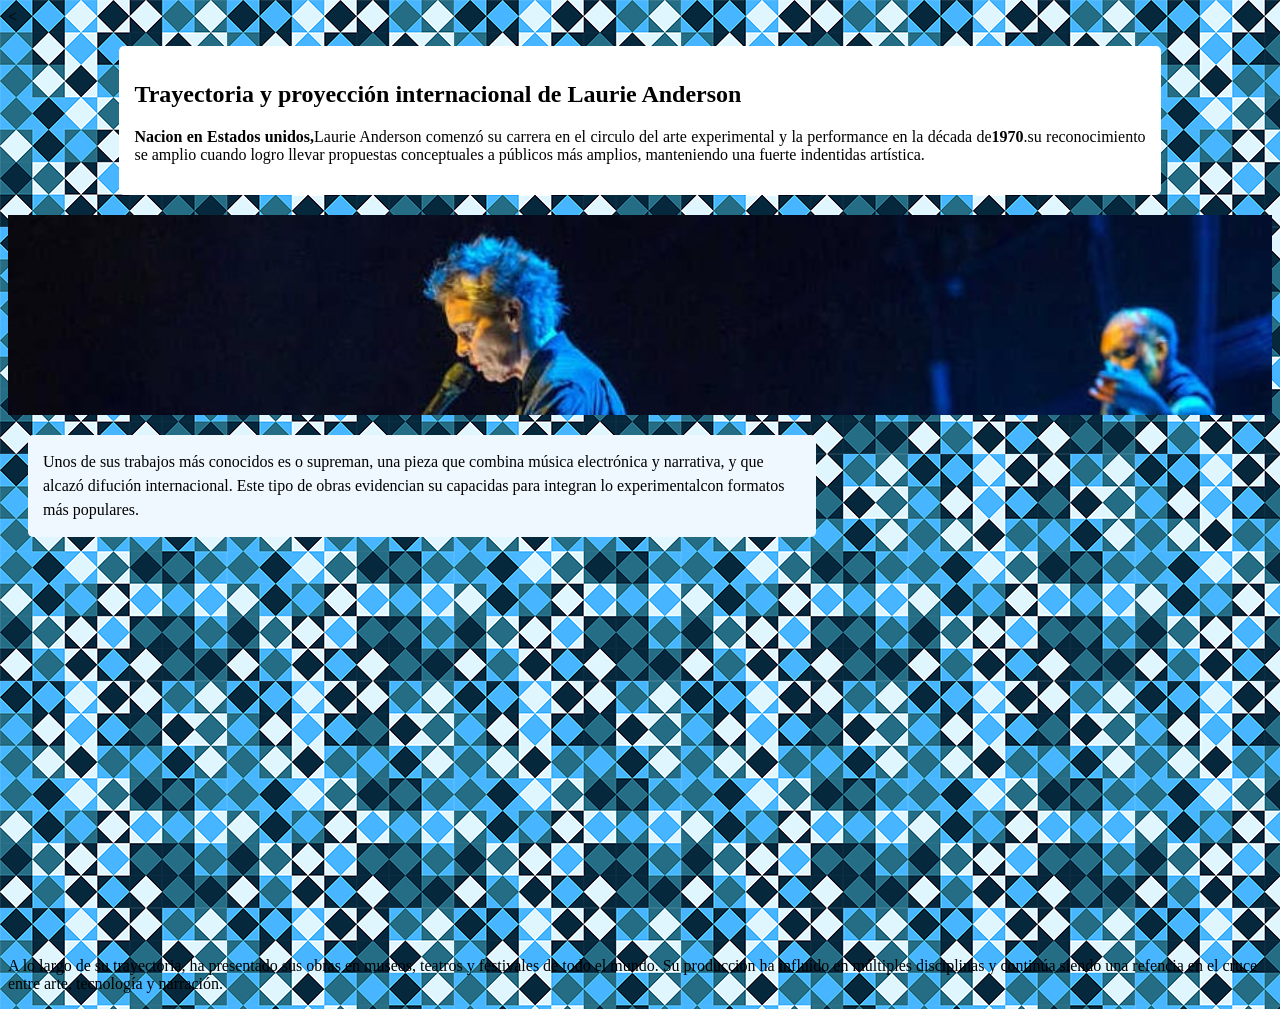
==== pagina2.html @ 6f2d35ad "Se modificaron los estilos CSS de los cuadros de texto para mejorar la visualización y legibilidad, " ====
<<!DOCTYPE html>
<html long="es">
    <head>
        <meta charset="UTF-8">
        <title>Trayectoria y proyección internacional</title>
        <link rel="stylesheet" href="estilos2.css">
    </head>
    <body>
        <header>
            <article class="caja">
            <h1>Trayectoria y proyección internacional de Laurie Anderson</h1>
            <p><strong>Nacion en Estados unidos,</strong>Laurie Anderson comenzó su carrera en el circulo del arte experimental y la performance en la década de<strong>1970</strong>.su reconocimiento se amplio cuando logro llevar propuestas conceptuales a públicos más amplios, manteniendo una fuerte indentidas artística.</p>
            </article>
        </header>
        <img src="img/anderson-2.jpg" class="banner">
        <main>
            <p class="parrafo">Unos de sus trabajos más conocidos es o supreman, una pieza que combina música electrónica y narrativa, y que alcazó difución internacional. Este tipo de obras evidencian su capacidas para integran lo experimentalcon formatos más populares. </p>
        </main>
    <iframe src="https://archive.org/embed/Laurie_Anderson_O_Superman" width="560" height="384" frameborder="0" webkitallowfullscreen="true" mozallowfullscreen="true" allowfullscreen></iframe>
    <sectio class="texto">
        <p>A lo largo de su trayectoria, ha presentado sus obras en museos, teatros y festivales de todo el mundo. Su produccion ha influido en múltiples disciplinas y continúa siendo una refencia en el cruce entre arte, tecnología y narración. </p>
    </sectio>


</body>
</html>
---- estilos2.css ----
body{
    background-image: url("img/fondo.png");
}
.banner{
    width: 100%;
    height: 200px;
    object-fit:cover ;
    object-position: top;
}
    .caja{
        background-color: white;
        color:black;
        width:80%;
        padding:15px;
        margin:20px auto;
        border-radius: 5px;
        text-align: justify;
    }
    .parrafo{
        background-color: aliceblue;
        color:black;
        width: 60%;
        padding:15px;
        border-radius:5px;
        margin:20PX;
        border-radius:5px;
        line-height: 1.5;
    }
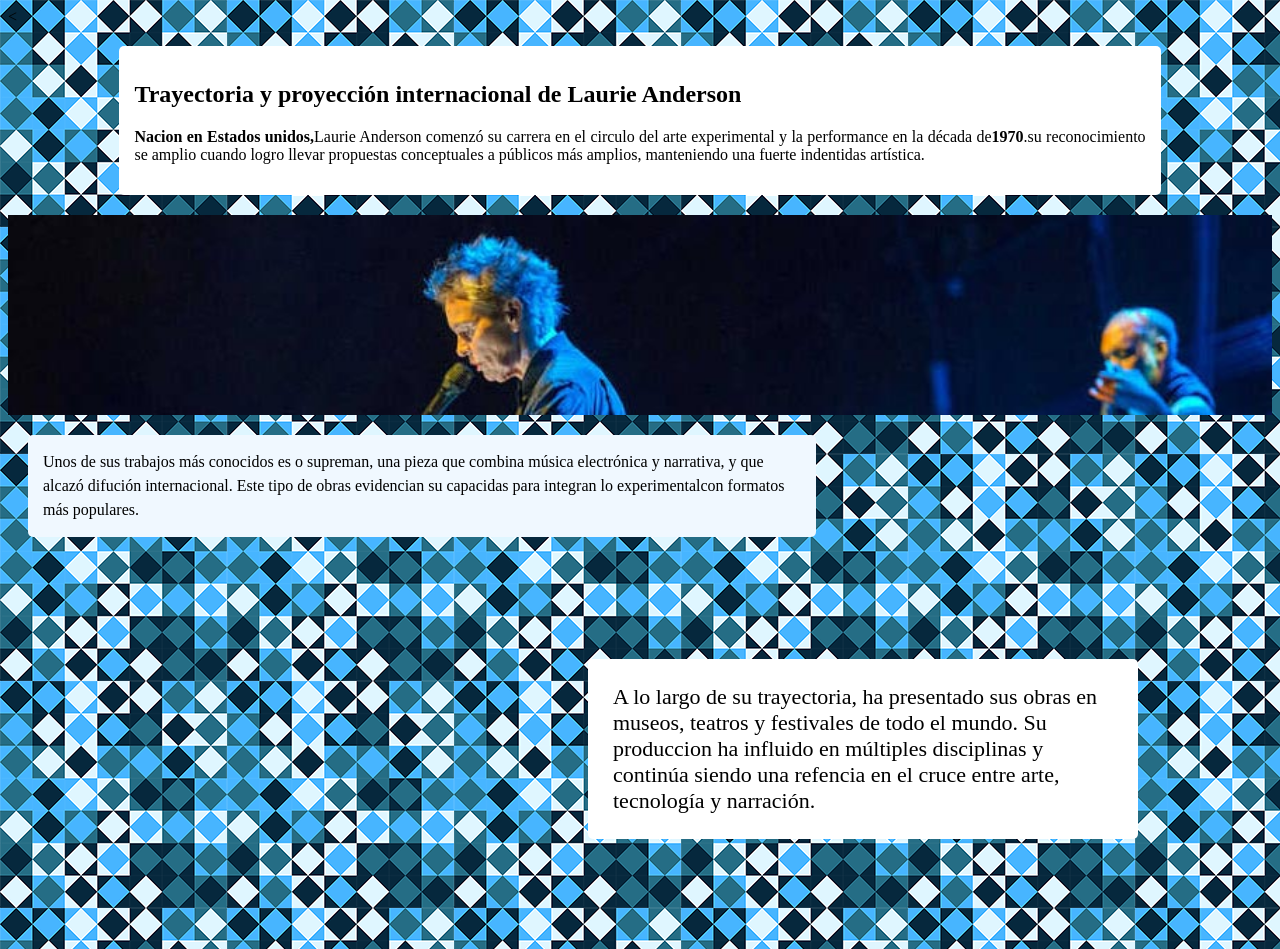
==== commit 97cbae2b: "Se modifico los estilos CSS del texto junto al video, ajustando tamaño, ancho y espaciado de la caja" ====
--- a/pagina2.html
+++ b/pagina2.html
@@ -16,11 +16,9 @@
         <main>
             <p class="parrafo">Unos de sus trabajos más conocidos es o supreman, una pieza que combina música electrónica y narrativa, y que alcazó difución internacional. Este tipo de obras evidencian su capacidas para integran lo experimentalcon formatos más populares. </p>
         </main>
+        <div class="contenedor-video">
     <iframe src="https://archive.org/embed/Laurie_Anderson_O_Superman" width="560" height="384" frameborder="0" webkitallowfullscreen="true" mozallowfullscreen="true" allowfullscreen></iframe>
-    <sectio class="texto">
-        <p>A lo largo de su trayectoria, ha presentado sus obras en museos, teatros y festivales de todo el mundo. Su produccion ha influido en múltiples disciplinas y continúa siendo una refencia en el cruce entre arte, tecnología y narración. </p>
-    </sectio>
-
-
+        <p class="texto">A lo largo de su trayectoria, ha presentado sus obras en museos, teatros y festivales de todo el mundo. Su produccion ha influido en múltiples disciplinas y continúa siendo una refencia en el cruce entre arte, tecnología y narración. </p>
+        </div>
 </body>
 </html>
--- a/estilos2.css
+++ b/estilos2.css
@@ -25,4 +25,17 @@
         margin:20PX;
         border-radius:5px;
         line-height: 1.5;
+    }
+    .contenedor-video{
+        display:flex;
+        align-items: center;
+        gap:20px;
+    }
+    .texto {
+        background-color: white;
+        color:black;
+        width:500px;
+        padding: 25px;
+        font-size: 22px;
+        border-radius:5px;
     }
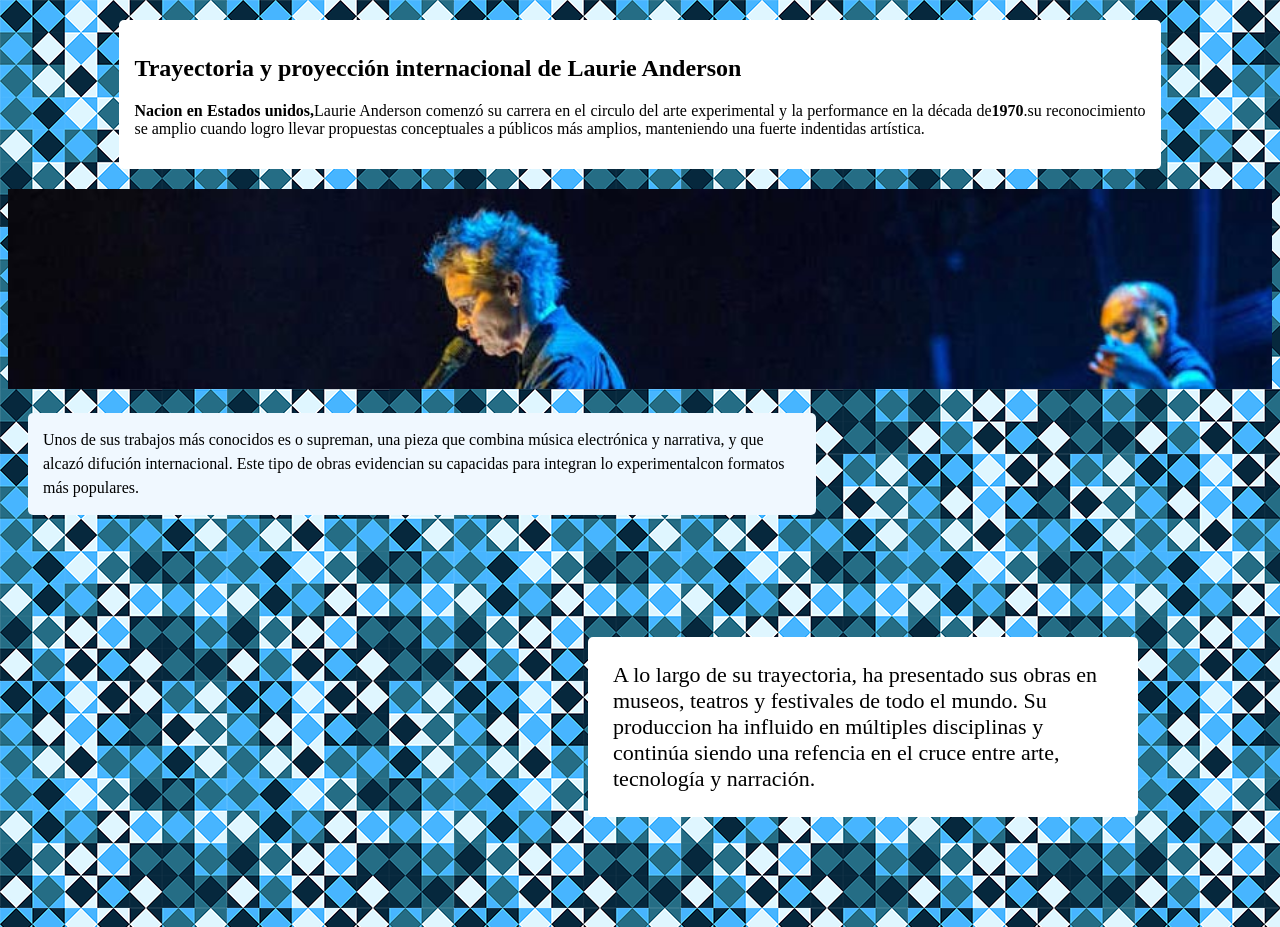
==== commit fb807f9b: "Se agrego la estructura HTML utilizando Ul y Li para organizar las obras y conceptos claves, y h1,h2" ====
--- a/pagina2.html
+++ b/pagina2.html
@@ -1,4 +1,4 @@
-<<!DOCTYPE html>
+<!DOCTYPE html>
 <html long="es">
     <head>
         <meta charset="UTF-8">
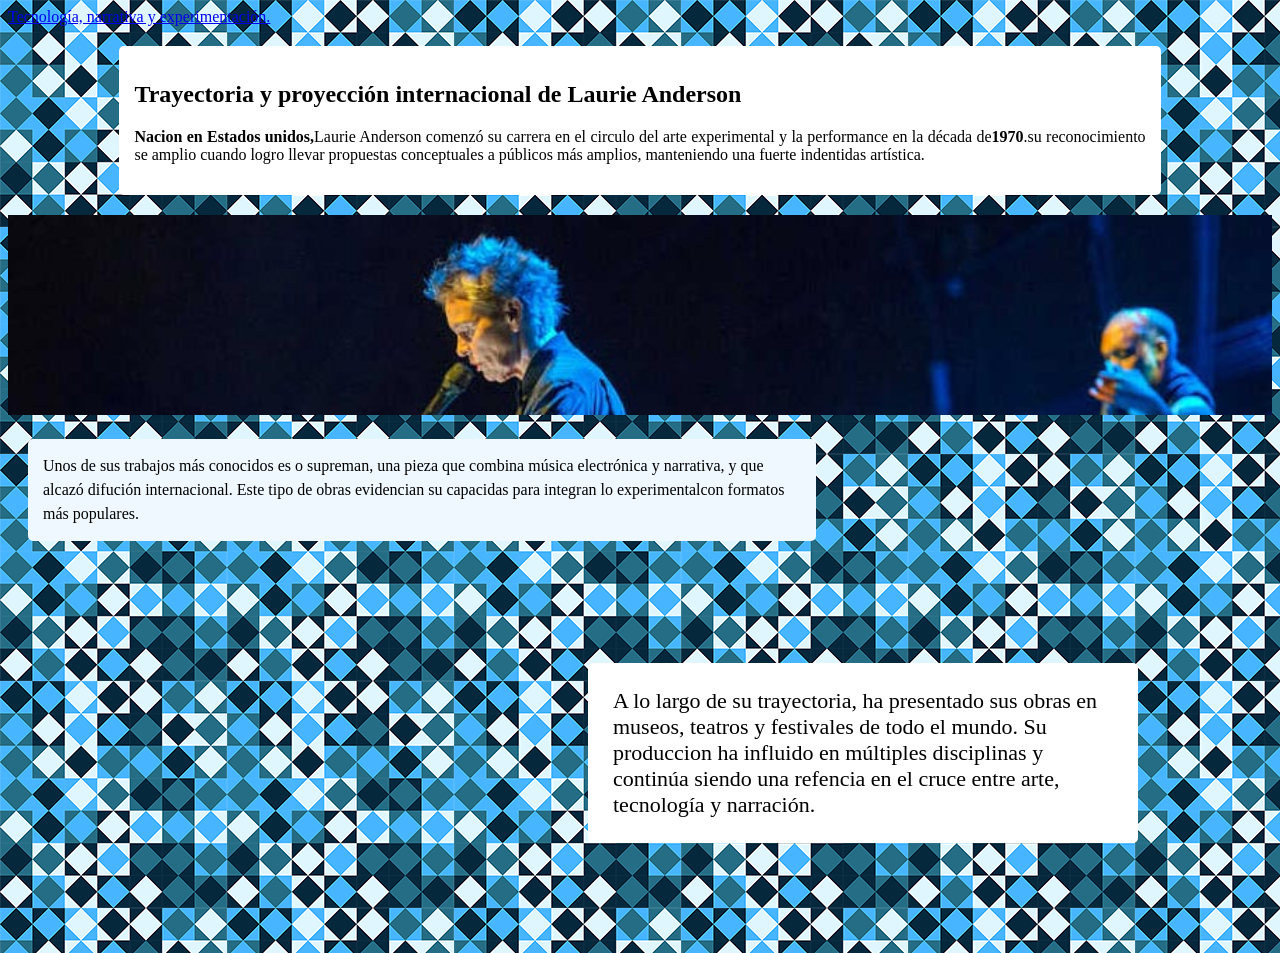
==== commit 17c8fd0d: "Organice la posición de las imágenes en la página y agregue link de mi Gmail también agregue enlaces" ====
--- a/pagina2.html
+++ b/pagina2.html
@@ -4,6 +4,7 @@
         <meta charset="UTF-8">
         <title>Trayectoria y proyección internacional</title>
         <link rel="stylesheet" href="estilos2.css">
+        <a href="pagima3.html">Tecnología, narrativa y experimentación.</a>
     </head>
     <body>
         <header>
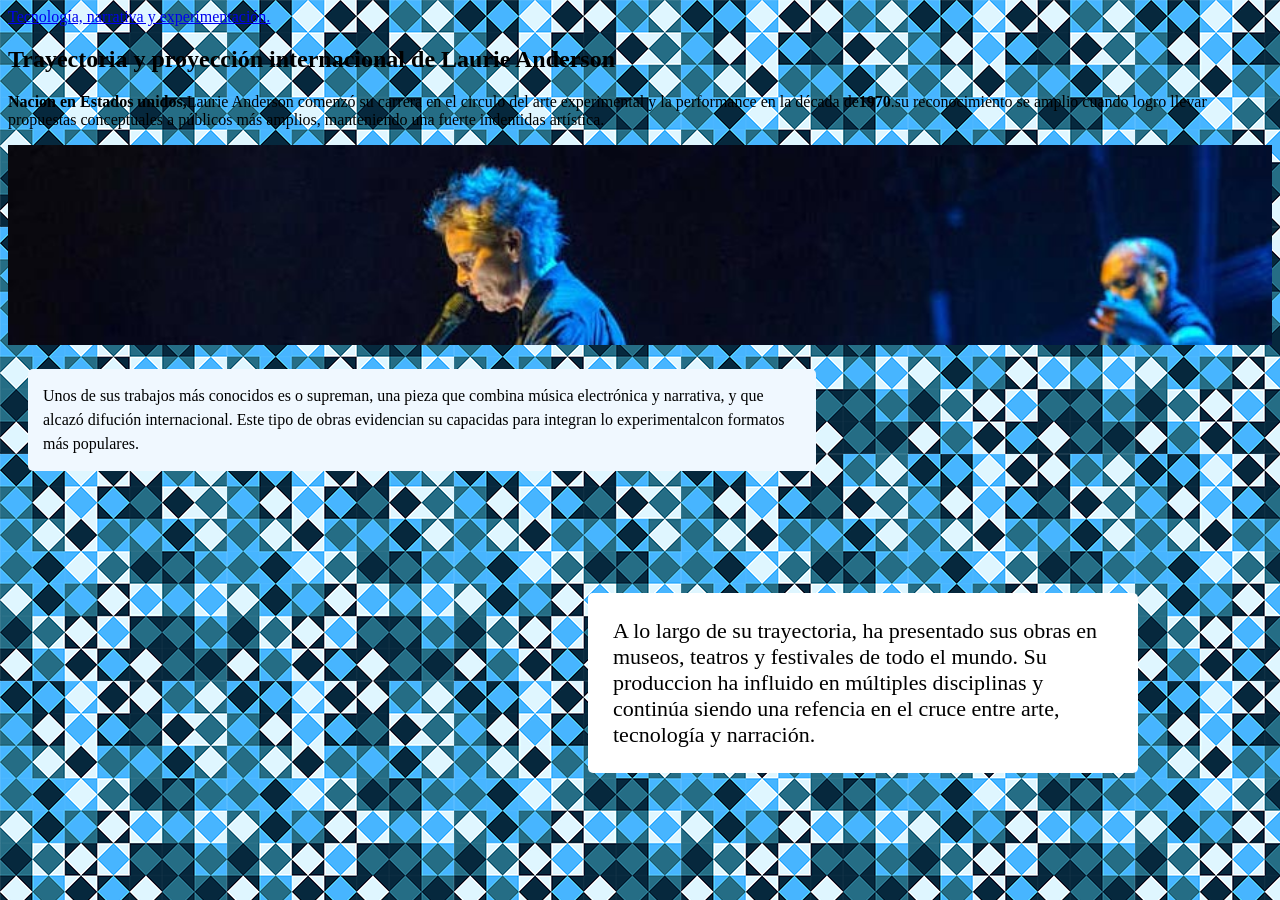
==== commit fd8479ae: "hice una corrección a la estructura HTML y navegación y link de las otras paginas 2, 3." ====
--- a/pagina2.html
+++ b/pagina2.html
@@ -8,7 +8,7 @@
     </head>
     <body>
         <header>
-            <article class="caja">
+            <article class="contenedor">
             <h1>Trayectoria y proyección internacional de Laurie Anderson</h1>
             <p><strong>Nacion en Estados unidos,</strong>Laurie Anderson comenzó su carrera en el circulo del arte experimental y la performance en la década de<strong>1970</strong>.su reconocimiento se amplio cuando logro llevar propuestas conceptuales a públicos más amplios, manteniendo una fuerte indentidas artística.</p>
             </article>
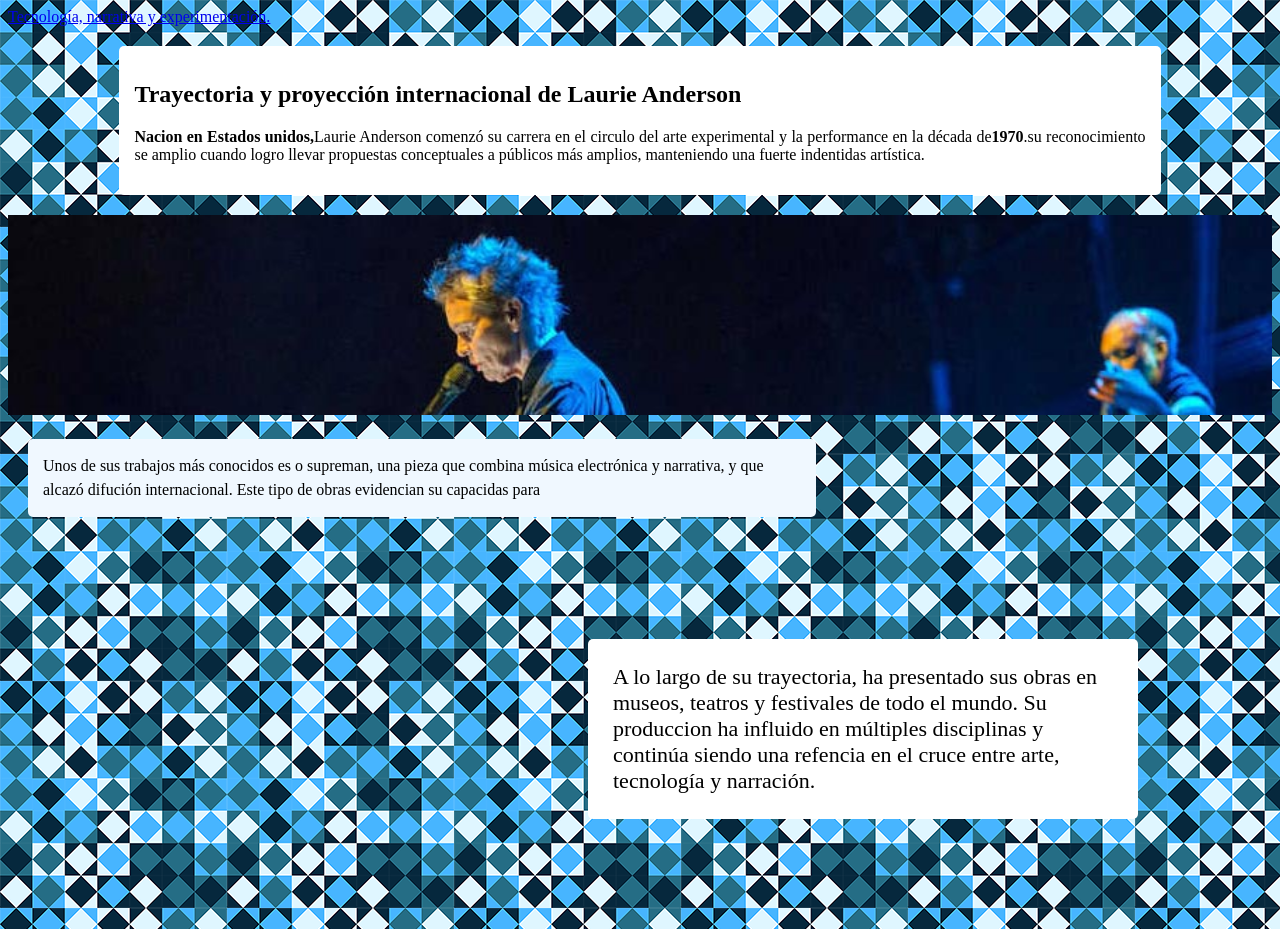
==== commit cd8e1a1a: "Agregue estructura semántica" ====
--- a/pagina2.html
+++ b/pagina2.html
@@ -8,14 +8,13 @@
     </head>
     <body>
         <header>
-            <article class="contenedor">
+            <section class="caja">
             <h1>Trayectoria y proyección internacional de Laurie Anderson</h1>
             <p><strong>Nacion en Estados unidos,</strong>Laurie Anderson comenzó su carrera en el circulo del arte experimental y la performance en la década de<strong>1970</strong>.su reconocimiento se amplio cuando logro llevar propuestas conceptuales a públicos más amplios, manteniendo una fuerte indentidas artística.</p>
-            </article>
         </header>
+        <mai>
         <img src="img/anderson-2.jpg" class="banner">
-        <main>
-            <p class="parrafo">Unos de sus trabajos más conocidos es o supreman, una pieza que combina música electrónica y narrativa, y que alcazó difución internacional. Este tipo de obras evidencian su capacidas para integran lo experimentalcon formatos más populares. </p>
+            <p class="parrafo">Unos de sus trabajos más conocidos es o supreman, una pieza que combina música electrónica y narrativa, y que alcazó difución internacional. Este tipo de obras evidencian su capacidas para <integran lo experimentalcon formatos más populares. </p>
         </main>
         <div class="contenedor-video">
     <iframe src="https://archive.org/embed/Laurie_Anderson_O_Superman" width="560" height="384" frameborder="0" webkitallowfullscreen="true" mozallowfullscreen="true" allowfullscreen></iframe>
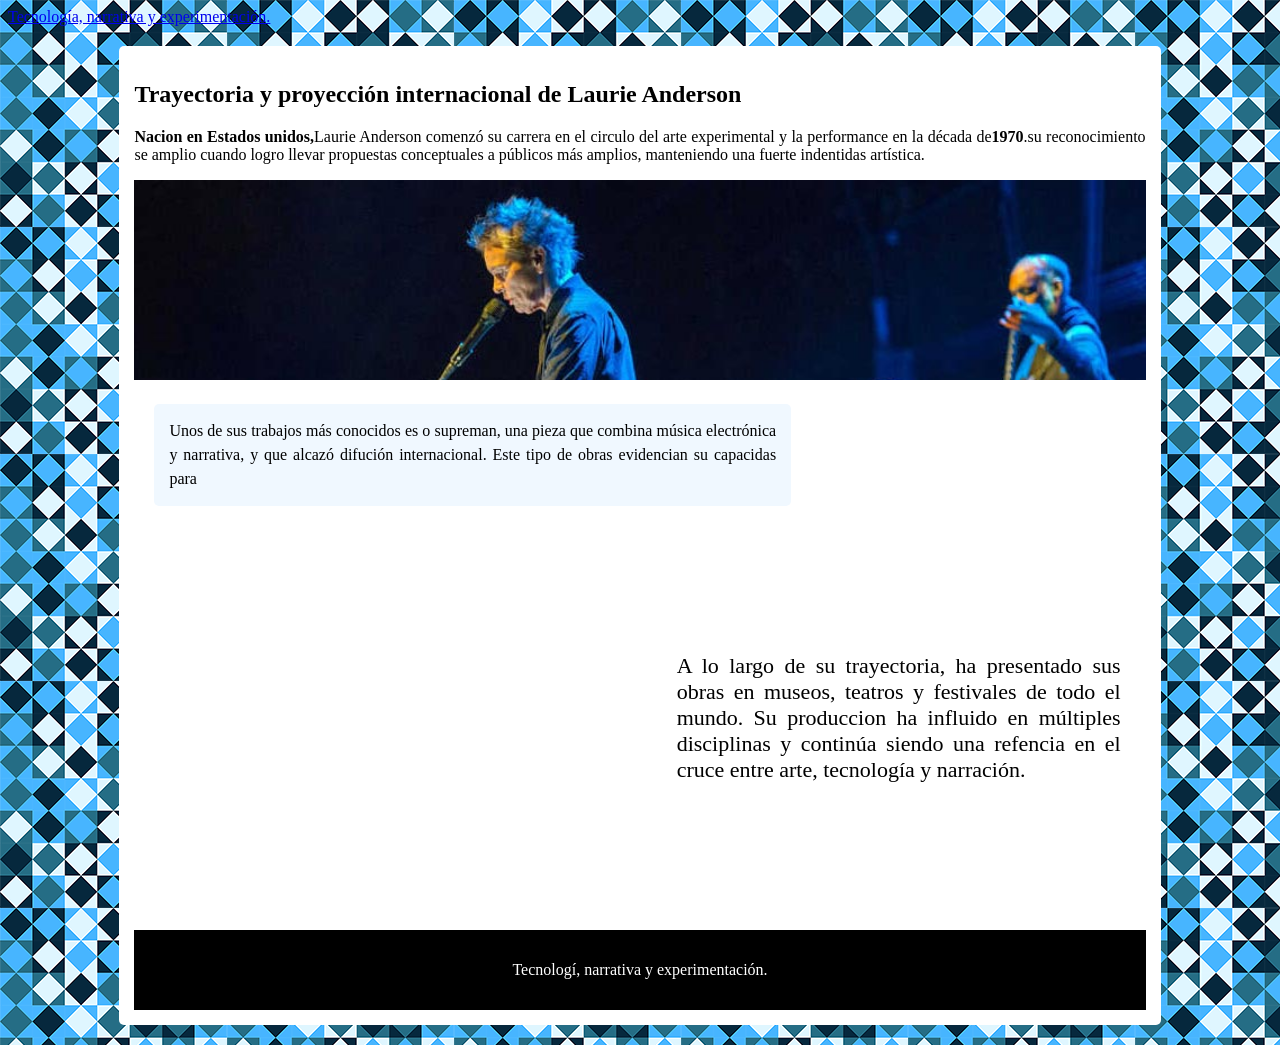
==== commit 9c552d93: "Agregue footer semántico y estilos en pagina2" ====
--- a/pagina2.html
+++ b/pagina2.html
@@ -7,8 +7,8 @@
         <a href="pagima3.html">Tecnología, narrativa y experimentación.</a>
     </head>
     <body>
-        <header>
             <section class="caja">
+                <header>
             <h1>Trayectoria y proyección internacional de Laurie Anderson</h1>
             <p><strong>Nacion en Estados unidos,</strong>Laurie Anderson comenzó su carrera en el circulo del arte experimental y la performance en la década de<strong>1970</strong>.su reconocimiento se amplio cuando logro llevar propuestas conceptuales a públicos más amplios, manteniendo una fuerte indentidas artística.</p>
         </header>
@@ -19,6 +19,9 @@
         <div class="contenedor-video">
     <iframe src="https://archive.org/embed/Laurie_Anderson_O_Superman" width="560" height="384" frameborder="0" webkitallowfullscreen="true" mozallowfullscreen="true" allowfullscreen></iframe>
         <p class="texto">A lo largo de su trayectoria, ha presentado sus obras en museos, teatros y festivales de todo el mundo. Su produccion ha influido en múltiples disciplinas y continúa siendo una refencia en el cruce entre arte, tecnología y narración. </p>
-        </div>
+    </div>
+    <footer>
+        <p>Tecnologí, narrativa y experimentación.</p>
+    </footer>
 </body>
 </html>
--- a/estilos2.css
+++ b/estilos2.css
@@ -38,4 +38,11 @@
         padding: 25px;
         font-size: 22px;
         border-radius:5px;
+    }
+    footer{
+        background-color:black;
+        color:white;
+        text-align: center;
+        padding:15px;
+        margin-top: 20px;
     }
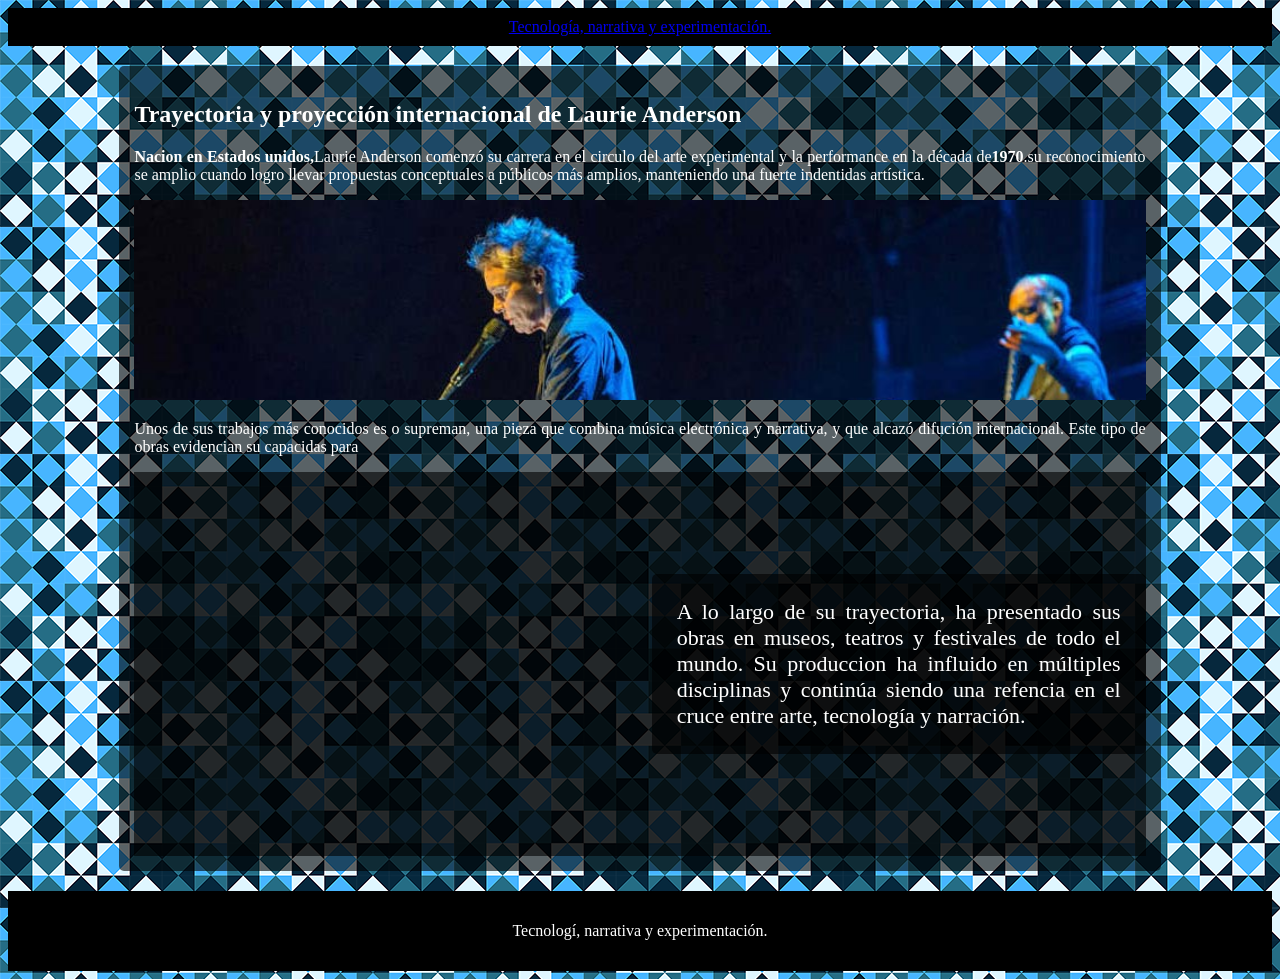
==== commit 32e59123: "Agregue navegación semántica con nav en la pagina2 y mejore el estilo de la pagina con CSS." ====
--- a/pagina2.html
+++ b/pagina2.html
@@ -4,7 +4,9 @@
         <meta charset="UTF-8">
         <title>Trayectoria y proyección internacional</title>
         <link rel="stylesheet" href="estilos2.css">
+        <nav>
         <a href="pagima3.html">Tecnología, narrativa y experimentación.</a>
+        </nav>
     </head>
     <body>
             <section class="caja">
@@ -14,12 +16,13 @@
         </header>
         <mai>
         <img src="img/anderson-2.jpg" class="banner">
-            <p class="parrafo">Unos de sus trabajos más conocidos es o supreman, una pieza que combina música electrónica y narrativa, y que alcazó difución internacional. Este tipo de obras evidencian su capacidas para <integran lo experimentalcon formatos más populares. </p>
+            <p>Unos de sus trabajos más conocidos es o supreman, una pieza que combina música electrónica y narrativa, y que alcazó difución internacional. Este tipo de obras evidencian su capacidas para <integran lo experimentalcon formatos más populares. </p>
         </main>
         <div class="contenedor-video">
     <iframe src="https://archive.org/embed/Laurie_Anderson_O_Superman" width="560" height="384" frameborder="0" webkitallowfullscreen="true" mozallowfullscreen="true" allowfullscreen></iframe>
         <p class="texto">A lo largo de su trayectoria, ha presentado sus obras en museos, teatros y festivales de todo el mundo. Su produccion ha influido en múltiples disciplinas y continúa siendo una refencia en el cruce entre arte, tecnología y narración. </p>
     </div>
+</section>
     <footer>
         <p>Tecnologí, narrativa y experimentación.</p>
     </footer>
--- a/estilos2.css
+++ b/estilos2.css
@@ -8,8 +8,8 @@
     object-position: top;
 }
     .caja{
-        background-color: white;
-        color:black;
+        background-color:rgba(0,0,0,0.6);
+        color:white;
         width:80%;
         padding:15px;
         margin:20px auto;
@@ -30,10 +30,12 @@
         display:flex;
         align-items: center;
         gap:20px;
+        background-color:rgba(0,0,0,0.6);
+        color:white;
     }
     .texto {
-        background-color: white;
-        color:black;
+        background-color:rgba(0,0,0,0.6);
+        color:white;
         width:500px;
         padding: 25px;
         font-size: 22px;
@@ -45,4 +47,10 @@
         text-align: center;
         padding:15px;
         margin-top: 20px;
+    }
+    nav{
+        background-color:black;
+        color:white;
+        padding: 10px;
+        text-align: center;
     }
